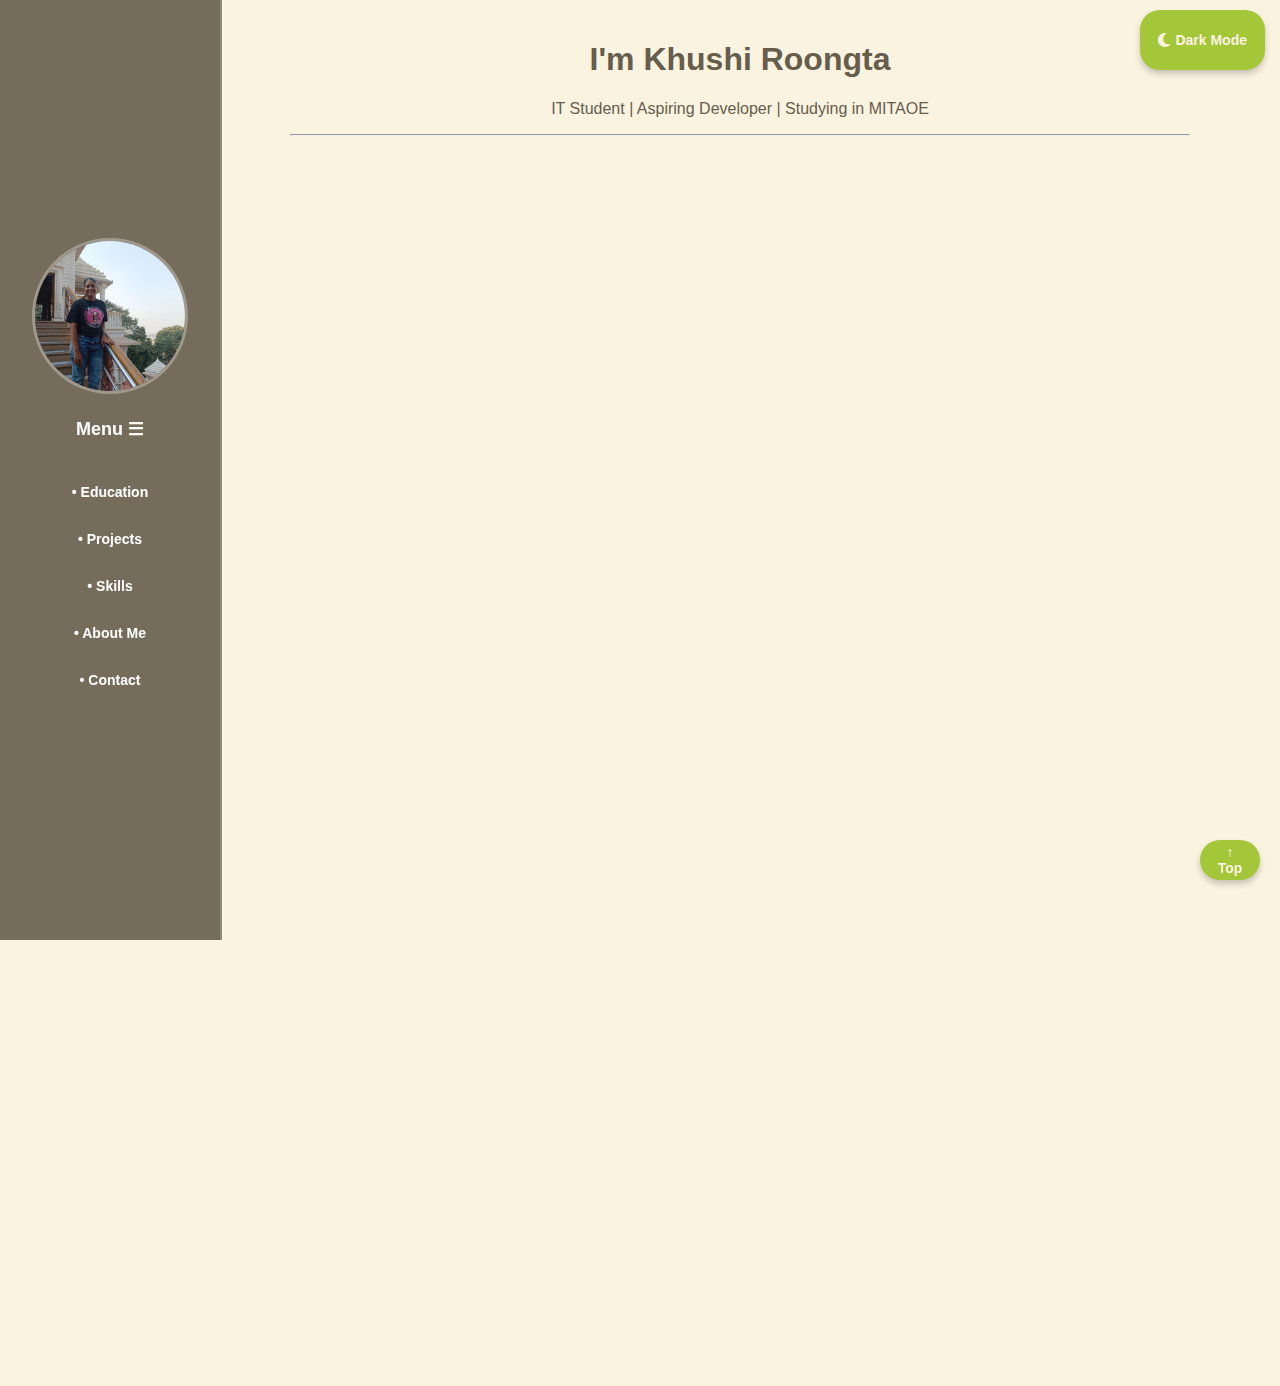
==== index.html @ 385e95d2 "Update and rename welcomepage.html to index.html" ====
<!DOCTYPE html>
<html lang="en">
<head>
    <meta charset="UTF-8">
    <meta name="viewport" content="width=device-width, initial-scale=1.0">
    <title>My Portfolio</title>
    <link rel="stylesheet" href="Welcomestyle.css">
    <!-- FontAwesome Icons -->
    <link rel="stylesheet" href="https://cdnjs.cloudflare.com/ajax/libs/font-awesome/6.5.1/css/all.min.css">

</head>
<body>
    <!-- Sidebar -->
    <aside class="sidebar">
        <div class="profile-pic">
            <img src="photo.jpg" alt="Profile Picture">
        </div>
        
        <h2>Menu ☰</h2>
        <nav>
            <ul>
                <li><a href="#education">&#x2022 Education</a></li>
                <li><a href="#projects">&#x2022 Projects</a></li>
                <li><a href="#skills">&#x2022 Skills</a></li>
                <li><a href="#about">&#x2022 About Me</a></li>
                <li><a href="#contact">&#x2022 Contact</a></li>
            </ul>
        </nav>
    </aside>

    <!-- Dark Mode Toggle -->
    <input type="checkbox" id="dark-toggle">
    <label for="dark-toggle" class="dark-mode-toggle">
        <i class="fas fa-moon"></i> <span>Dark Mode</span>
    </label>
    
    <!-- Scroll to Top Button -->
    <button id="scrollTop" onclick="window.scrollTo({ top: 0, behavior: 'smooth' });">↑ Top</button>

    <!-- Main Content -->
    <div class="main-content">
        <header>
            <h1>I'm Khushi Roongta</h1>
            <p>IT Student | Aspiring Developer | Studying in MITAOE</p>
        <hr>
        </header>

        <main>
            <section id="education" class="section">
                <h2>Education &#127979</h2>
                <p>Pursuing Bachelor's in IT Engineering - MIT Alandi </p>
                <p>Relevant Courses: Data Structures, Web Development, AI Fundamentals</p>
            </section>

            <section id="projects" class="section">
                <h2>Projects &#128203</h2>
                <p>1. Developed an AI-based model to help small farmers predict crop yield and detect plant diseases.</p>
                <p>2. Designed and developed a responsive portfolio website using HTML, CSS.</p>
                <p>3. Built a working model demonstrating our AI driven solution on the following issue.</p>
            </section>

            <section id="skills" class="section">
                <h2>Skills &#128187</h2>
                <p>As an IT student, I have developed proficiency in a variety of programming languages and technologies. Here are some of my key skills:</p>
                <p>Programming: Python, C, HTML, CSS</p>
                <p>Web Development: Frontend Designing</p>
                <p>Soft Skills: Problem-Solving, Teamwork</p>
            </section>

            <section id="about" class="section">
                <h2>About Me &#x2022</h2>
                <p>I am currently pursuing IT engineering at MITAOE. I have a keen interest in web 
                    development, AI, and problem-solving. I love learning new technologies and working on projects.</p>
                <!-- Download Resume Button -->
                <a href="resume.pdf" download class="resume-btn">Download Resume</a>

            </section>

            <section id="contact" class="section">
                <h2>Contact &#128222</h2>
                <p>Email: khushiroongta0801@gmail.com</p>
                <p>LinkedIn: linkedin.com/in/khushi</p>
                <p>GitHub: github.com/example</p>
                <div class="social-icons">
                    <a href="https://linkedin.com/in/example" target="_blank" title="LinkedIn">
                        <i class="fab fa-linkedin"></i>
                    </a>
                    <a href="https://github.com/example" target="_blank" title="GitHub">
                        <i class="fab fa-github"></i>
                    </a>
                    <a href="mailto:khushiroongta0801@gmail.com" title="Email">
                        <i class="fas fa-envelope"></i>
                    </a>
                    <a href="https://wa.me/7620503376" target="_blank" title="WhatsApp">
                        <i class="fab fa-whatsapp"></i>
                    </a>
                    <a href="https://instagram.com/roongta_khushi" target="_blank" title="Instagram">
                        <i class="fab fa-instagram"></i>
                    </a>
                </div>
                
                
            </section>
        </main>
    </div>
</body>
</html>
---- Welcomestyle.css ----
/* General Styles */
body {
    font-family: 'Poppins', sans-serif;
    margin: 0;
    padding: 0;
    background: var(--bg-color);
    color: var(--text-color);
    display: flex;
}

/* Sidebar Styles */
.sidebar {
    width: 180px;
    height: 100vh;
    background: rgba(0, 0, 0, 0.8);
    padding: 20px;
    position: fixed;
    left: 0;
    top: 0;
    display: flex;
    flex-direction: column;
    justify-content: center;
    text-align: center;
}

.sidebar h2 {
    font-size: 18px;
    color: white;
    margin-bottom: 20px;
}

.sidebar nav ul {
    list-style: none;
    padding: 0;
}

.sidebar nav ul li {
    margin: 15px 0;
}

.sidebar nav ul li a {
    color: white;
    text-decoration: none;
    font-weight: bold;
    display: block;
    padding: 8px;
    transition: 0.3s;
    border-radius: 10px;
    font-size: 14px;
}

.sidebar nav ul li a:hover {
    background: rgba(255, 255, 255, 0.3);
}

/* Main Content */
.main-content {
    margin-left: 200px;
    padding: 20px;
    max-width: 900px;
}

/* Center Everything */
body {
    display: flex;
    flex-direction: column;
    align-items: center;  /* Centers everything horizontally */
    justify-content: center;
    min-height: 100vh;
}

/* Container - Keeps the layout centered */
.container {
    width: 80%;  /* Adjusts width for better balance */
    max-width: 900px;  /* Prevents excessive stretching */
    text-align: center; /* Centers text inside sections */
}

/* Header - Centered */
header {
    width: 100%;
    max-width: 900px;
    text-align: center;
    margin-bottom: 20px;
}

/* Sections - Properly Centered */
.section {
    width: 90%;
    max-width: 800px;  /* Keeps sections uniform */
    margin: 20px auto;  /* Centers sections properly */
    text-align: center;  /* Aligns text in the middle */
    padding: 30px;
}


/* Dark Mode */
:root {
    --bg-color: linear-gradient(135deg, #1e3c72, #2a5298);
    --text-color: white;
}

body:has(#dark-toggle:checked) {
    --bg-color: linear-gradient(135deg, #121212, #1e1e1e);
    --text-color: #e0e0e0;
}


/* Dark Mode Toggle - Positioned in Upper Right Corner */
.dark-mode-toggle {
    position: fixed;
    top: 15px;
    right: 15px;
    width: auto;  /* Adjust width to fit text */
    height: 40px;
    padding: 10px 15px;  /* More padding for better appearance */
    font-size: 14px;
    font-weight: bold;
    background: rgba(255, 255, 255, 0.3);
    color: white;
    border-radius: 20px; /* Rounded for a button look */
    display: flex;
    justify-content: center;
    align-items: center;
    border: none;
    cursor: pointer;
    transition: all 0.3s ease;
    box-shadow: 0 2px 5px rgba(0, 0, 0, 0.3);
    z-index: 1000;
}

/* Hover Effect */
.dark-mode-toggle:hover {
    transform: scale(1.1);
    background: rgba(255, 255, 255, 0.5);
}

/* Dark Mode Button Text */
.dark-mode-toggle i {
    font-size: 16px;
    margin-right: 5px;  /* Space between icon and text */
}

.dark-mode-toggle span {
    font-size: 14px;
    font-weight: bold;
}

/* Hide the actual checkbox */
#dark-toggle {
    display: none;
}



/* Scroll to Top Button - Smaller & Cleaner */
#scrollTop {
    position: fixed;
    bottom: 15px;  /* Slightly higher for better spacing */
    right: 15px;   /* Keeps it aligned with dark mode button */
    width: 60px;   /* Smaller size */
    height: 40px;
    font-size: 18px; /* Keeps the arrow visible */
    background: rgba(255, 255, 255, 0.3);
    color: white;
    border: none;
    border-radius: 50%; /* Circular button */
    display: flex;
    justify-content: center;
    align-items: center;
    cursor: pointer;
    transition: all 0.3s ease;
    box-shadow: 0 2px 5px rgba(0, 0, 0, 0.3);
    z-index: 1000; /* Keeps it above other elements */
}

/* Hover Effect */
#scrollTop:hover {
    transform: scale(1.1);
    background: rgba(255, 255, 255, 0.5);
}

/* Animations */
@keyframes fadeInUp {
    from {
        opacity: 0;
        transform: translateY(20px);
    }
    to {
        opacity: 1;
        transform: translateY(0);
    }
}

/* Responsive Design */
@media (max-width: 768px) {
    .sidebar {
        width: 100%;
        height: auto;
        position: relative;
    }
    .main-content {
        margin-left: 0;
        padding: 20px;
    }
}
/* Glassmorphism Effect for Sections */
.section {
    background: rgba(255, 255, 255, 0.15); /* Transparent white */
    border-radius: 15px;
    padding: 30px;
    margin: 20px auto;
    text-align: left;
    width: 80%;
    max-width: 900px;
    box-shadow: 0 4px 10px rgba(0, 0, 0, 0.2);
    backdrop-filter: blur(10px); /* Glass effect */
    border: 1px solid rgba(255, 255, 255, 0.3); /* Light border */
    transition: transform 0.3s, box-shadow 0.3s;
    opacity: 0;
    transform: translateY(20px);
    animation: fadeInUp 0.8s ease-in-out forwards;
}

.section:hover {
    transform: scale(1.03);
    box-shadow: 0 6px 15px rgba(0, 0, 0, 0.3);
}
/* Download Resume Button */
.resume-btn {
    display: inline-block;
    padding: 12px 24px;
    background: linear-gradient(135deg, #ff7eb3, #ff758c);
    color: white;
    font-weight: bold;
    text-decoration: none;
    border-radius: 25px;
    transition: background 0.3s, transform 0.2s;
    box-shadow: 0 4px 6px rgba(0, 0, 0, 0.3);
}

.resume-btn:hover {
    background: linear-gradient(135deg, #ff758c, #ff7eb3);
    transform: scale(1.05);
}
/* Gradient Hover Effect for Buttons */
nav button, 
#scrollTop, 
.dark-mode-toggle, 
.resume-btn {
    background: linear-gradient(135deg, #ff7eb3, #ff758c);
    color: white;
    font-weight: bold;
    text-decoration: none;
    border-radius: 25px;
    transition: background 0.3s ease, transform 0.2s ease;
    box-shadow: 0 4px 6px rgba(0, 0, 0, 0.3);
}

nav button:hover, 
#scrollTop:hover, 
.dark-mode-toggle:hover, 
.resume-btn:hover {
    background: linear-gradient(135deg, #ff758c, #ff7eb3);
    transform: scale(1.05);
}

/* Gradient Hover for Social Media Links */
.contact-links a {
    display: inline-block;
    padding: 10px 15px;
    margin: 5px;
    border-radius: 10px;
    transition: background 0.3s ease, transform 0.2s ease;
}

.contact-links a:hover {
    background: linear-gradient(135deg, #ff7eb3, #ff758c);
    transform: scale(1.1);
}
/* Responsive Design Tweaks */

/* For Tablets (max-width: 1024px) */
@media (max-width: 1024px) {
    .container {
        width: 90%;
    }

    .section {
        width: 95%;
    }

    nav button {
        width: 130px;
        font-size: 14px;
    }
}

/* For Mobile Devices (max-width: 768px) */
@media (max-width: 768px) {
    .container {
        width: 95%;
        padding: 10px;
    }

    header {
        font-size: 18px;
        padding: 15px;
    }

    nav {
        display: flex;
        flex-wrap: wrap;
        justify-content: center;
        gap: 10px;
    }

    nav button {
        width: 100px;
        font-size: 12px;
        padding: 8px;
    }

    .section {
        width: 100%;
        padding: 20px;
    }

    /* Adjust Sidebar for Mobile */
    .sidebar {
        width: 50px; /* Smaller sidebar */
    }

    .sidebar a {
        font-size: 16px;
        padding: 8px;
    }

    /* Resize Dark Mode Button */
    .dark-mode-toggle {
        top: 10px;
        right: 10px;
        width: 35px;
        height: 35px;
        font-size: 14px;
        padding: 5px;
    }

    /* Resize Scroll to Top Button */
    #scrollTop {
        bottom: 10px;
        right: 10px;
        width: 35px;
        height: 35px;
        font-size: 16px;
    }
}

/* For Extra Small Devices (max-width: 480px) */
@media (max-width: 480px) {
    header {
        font-size: 16px;
        padding: 10px;
    }

    .section h2 {
        font-size: 18px;
    }

    .section p {
        font-size: 14px;
    }

    nav button {
        width: 90px;
        font-size: 10px;
        padding: 6px;
    }

    .dark-mode-toggle {
        width: 30px;
        height: 30px;
        font-size: 12px;
    }

    #scrollTop {
        width: 30px;
        height: 30px;
        font-size: 14px;
    }
}

/* FontAwesome Social Media Icons */
.social-icons {
    display: flex;
    justify-content: center;
    gap: 15px;
    margin-top: 15px;
}

.social-icons a {
    display: inline-flex;
    justify-content: center;
    align-items: center;
    width: 45px;
    height: 45px;
    background:#FAF3E0 ;
    color: #A4C639;
    font-size: 22px;
    border-radius: 50%;
    transition: transform 0.3s ease, background 0.3s ease;
}

.social-icons a:hover {
    transform: scale(1.1);
    background: rgba(255, 255, 255, 0.4);
}

/* WhatsApp & Instagram Colors */
.social-icons a:nth-child(4) { /* WhatsApp */
    color: #25D366;
}

.social-icons a:nth-child(5) { /* Instagram */
    color: #E4405F;
}
.section {
    transition: box-shadow 0.3s ease-in-out;
}

.section:hover {
    box-shadow: 0 0 15px rgba(255, 255, 255, 0.3); /* Soft glow effect */
}
nav button {
    background: linear-gradient(45deg, rgba(255, 255, 255, 0.3), rgba(0, 255, 255, 0.3));
    transition: all 0.3s ease-in-out;
}

nav button:hover {
    background: linear-gradient(45deg, rgba(255, 255, 255, 0.6), rgba(0, 255, 255, 0.6));
    transform: scale(1.05);
}

/* Profile Picture Styling */
.profile-pic {
    display: flex;
    justify-content: center;
    align-items: center;
    padding: 10px 0;
    width: 100%;
}

.profile-pic img {
    width: 150px;  /* Slightly bigger for better visibility */
    height: 150px;
    border-radius: 50%;  /* Circular Shape */
    border: 3px solid rgba(255, 255, 255, 0.3); /* Subtle border */
    object-fit: cover;  /* Prevents distortion */
    transition: transform 0.3s, box-shadow 0.3s;  /* Smooth transition */
}

/* Glow Effect on Hover */
.profile-pic img:hover {
    transform: scale(1.1);  /* Slight Zoom */
    box-shadow: 0 0 15px rgba(255, 255, 255, 0.5); /* Soft Glow */
}
/* 🌿 Soft & Minimalist Theme */

/* Background & Text Colors */
body {
    background: #FAF3E0; /* Soft Cream */
    color: #665D4D; /* Warm Beige */
    font-family: 'Poppins', sans-serif;
}

/* Sidebar – Subtle Look */
.sidebar {
    background: rgba(102, 93, 77, 0.9); /* Warm Beige with Transparency */
    backdrop-filter: blur(10px); /* Soft Glass Effect */
    border-right: 2px solid rgba(255, 255, 255, 0.2); /* Soft Border */
}

/* Section Styling – Softer Look */
.section {
    background: rgba(255, 255, 255, 0.7); /* Soft White */
    border-radius: 10px;
    padding: 20px;
    margin: 20px;
    box-shadow: 0 4px 10px rgba(0, 0, 0, 0.2);
    transition: transform 0.3s ease, box-shadow 0.3s ease;
}

/* Hover Effect for Sections */
.section:hover {
    transform: scale(1.02);
    box-shadow: 0 6px 15px rgba(0, 0, 0, 0.3);
}

/* Buttons – Minimalist Look */
button {
    background: #A4C639; /* Fresh Olive Green */
    color: #FAF3E0; /* Soft Cream */
    border: none;
    padding: 10px 20px;
    margin: 5px;
    border-radius: 20px;
    cursor: pointer;
    transition: background 0.3s ease, transform 0.2s ease;
    font-weight: bold;
    box-shadow: 0 4px 6px rgba(0, 0, 0, 0.2);
}

/* Button Hover Effect */
button:hover {
    background: #665D4D; /* Warm Beige */
    color: #FAF3E0; /* Soft Cream */
    transform: scale(1.05);
    box-shadow: 0 6px 10px rgba(0, 0, 0, 0.3);
}

/* Dark Mode – Soft Muted Look */
body:has(#dark-toggle:checked) {
    background: #3E3E3E; /* Muted Dark Gray */
    color: #FAF3E0; /* Light Cream */
}

/* Dark Mode Sidebar */
body:has(#dark-toggle:checked) .sidebar {
    background: rgba(62, 62, 62, 0.9); /* Muted Gray with Transparency */
}

/* Dark Mode Buttons */
body:has(#dark-toggle:checked) button {
    background: #FAF3E0; /* Light Cream */
    color: #3E3E3E; /* Dark Text */
}
/* 🔘 Dark Mode Button – Aesthetic Touch */
.dark-mode-toggle {
    position: absolute;
    top: 10px;
    right: 15px;
    background: #A4C639; /* Olive Green */
    color: #FAF3E0; /* Soft Cream */
    padding: 10px 18px;
    border-radius: 20px;
    font-size: 14px;
    cursor: pointer;
    transition: background 0.3s ease, transform 0.2s ease;
    box-shadow: 0 4px 6px rgba(0, 0, 0, 0.2);
}

.dark-mode-toggle:hover {
    background: #665D4D; /* Warm Beige */
    transform: scale(1.05);
}

/* 🆙 Scroll To Top Button – Matching Aesthetic */
#scrollTop {
    position: fixed;
    bottom: 15px;
    right: 15px;
    background: #A4C639; /* Olive Green */
    color: #FAF3E0; /* Soft Cream */
    border: none;
    padding: 10px 18px;
    border-radius: 50px;
    font-size: 14px;
    cursor: pointer;
    transition: background 0.3s ease, transform 0.2s ease;
    box-shadow: 0 4px 6px rgba(0, 0, 0, 0.2);
}

#scrollTop:hover {
    background: #665D4D; /* Warm Beige */
    transform: scale(1.05);
}

/* 📂 Resume Download Button – Minimalist Style */
.resume-btn {
    display: inline-block;
    background: #A4C639; /* Olive Green */
    color: #FAF3E0; /* Soft Cream */
    padding: 10px 18px;
    border-radius: 20px;
    text-decoration: none;
    font-weight: bold;
    transition: background 0.3s ease, transform 0.2s ease;
    box-shadow: 0 4px 6px rgba(0, 0, 0, 0.2);
}

.resume-btn:hover {
    background: #665D4D; /* Warm Beige */
    transform: scale(1.05);
}
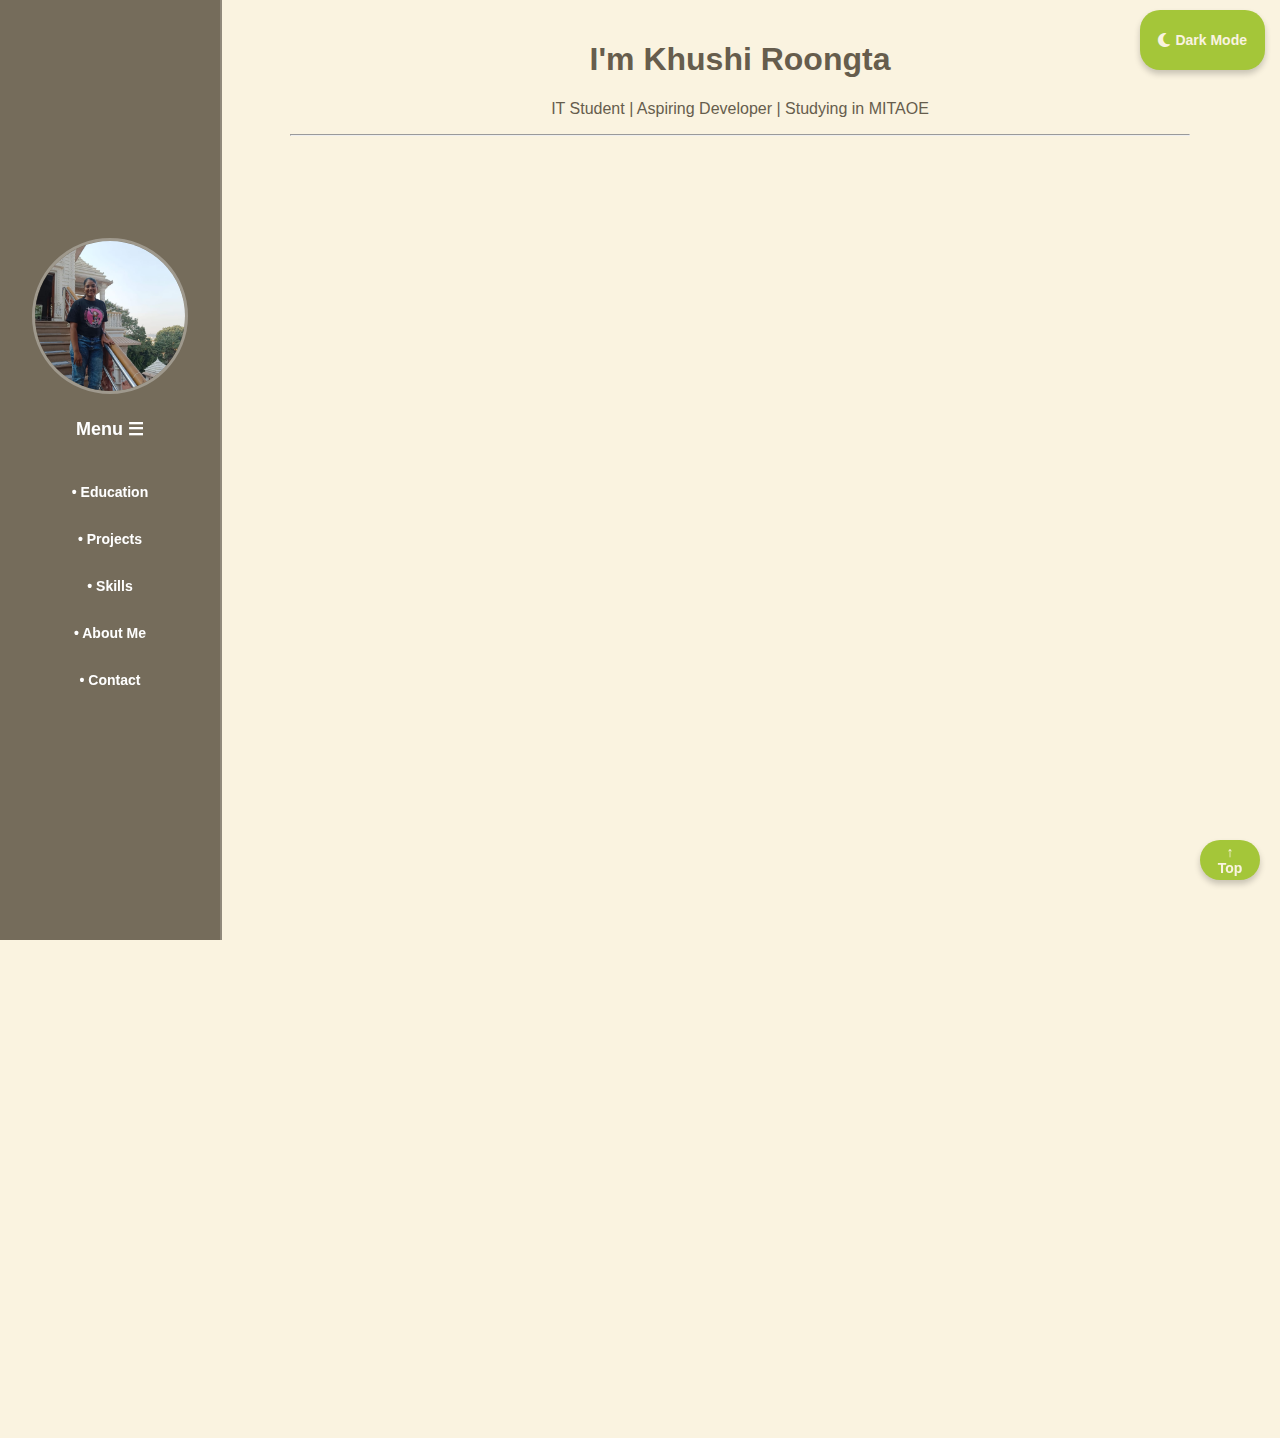
==== commit 4bce1bea: "Update index.html" ====
--- a/index.html
+++ b/index.html
@@ -65,6 +65,8 @@
                 <p>Programming: Python, C, HTML, CSS</p>
                 <p>Web Development: Frontend Designing</p>
                 <p>Soft Skills: Problem-Solving, Teamwork</p>
+                <p>I have completed the Course of Oracle SQL.</p>
+                <a href="202401080039_DDM.pdf" download class="SQL-btn">Download Oracle SQL Certificate</a>
             </section>
 
             <section id="about" class="section">
